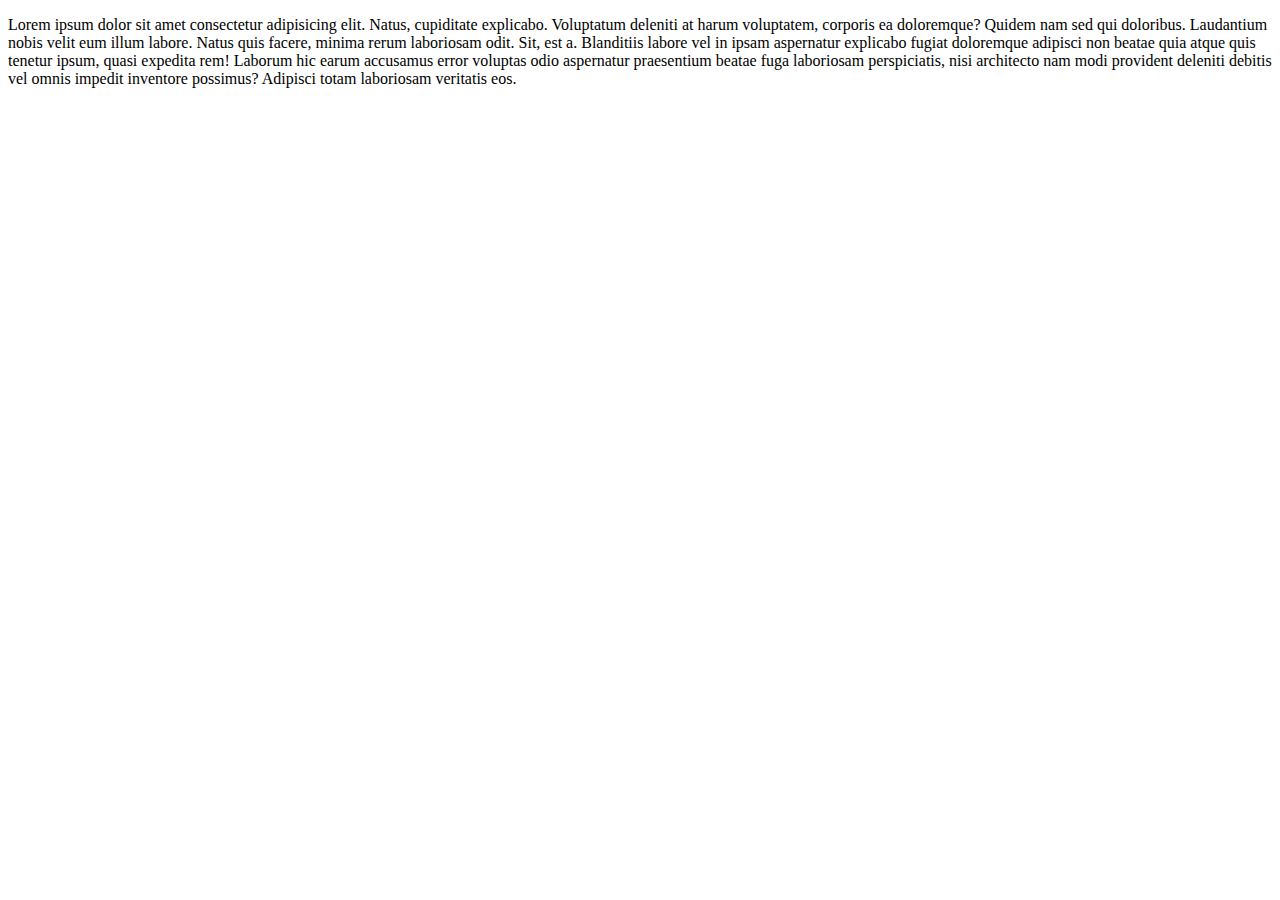
==== index.html @ 53a68057 "First commit" ====
<!DOCTYPE html>
<html lang="en">
<head>
    <meta charset="UTF-8">
    <meta name="viewport" content="width=device-width, initial-scale=1.0">
    <title>Document</title>
</head>
<body>
    <p><span>Lorem ipsum dolor sit amet consectetur adipisicing elit. Natus, cupiditate explicabo.
         Voluptatum deleniti at harum voluptatem, corporis ea doloremque? Quidem nam sed qui doloribus.
          Laudantium nobis velit eum illum labore.</span>
          <span>Natus quis facere, minima rerum laboriosam odit. Sit, est a. Blanditiis labore vel in ipsam
             aspernatur explicabo fugiat doloremque adipisci non beatae quia atque quis tenetur ipsum, quasi expedita rem!</span>
             <span>Laborum hic earum accusamus error voluptas odio aspernatur praesentium beatae fuga laboriosam perspiciatis, nisi architecto nam modi provident deleniti debitis vel omnis impedit
         inventore possimus? Adipisci totam laboriosam veritatis eos.</span></p>
</body>
</html>
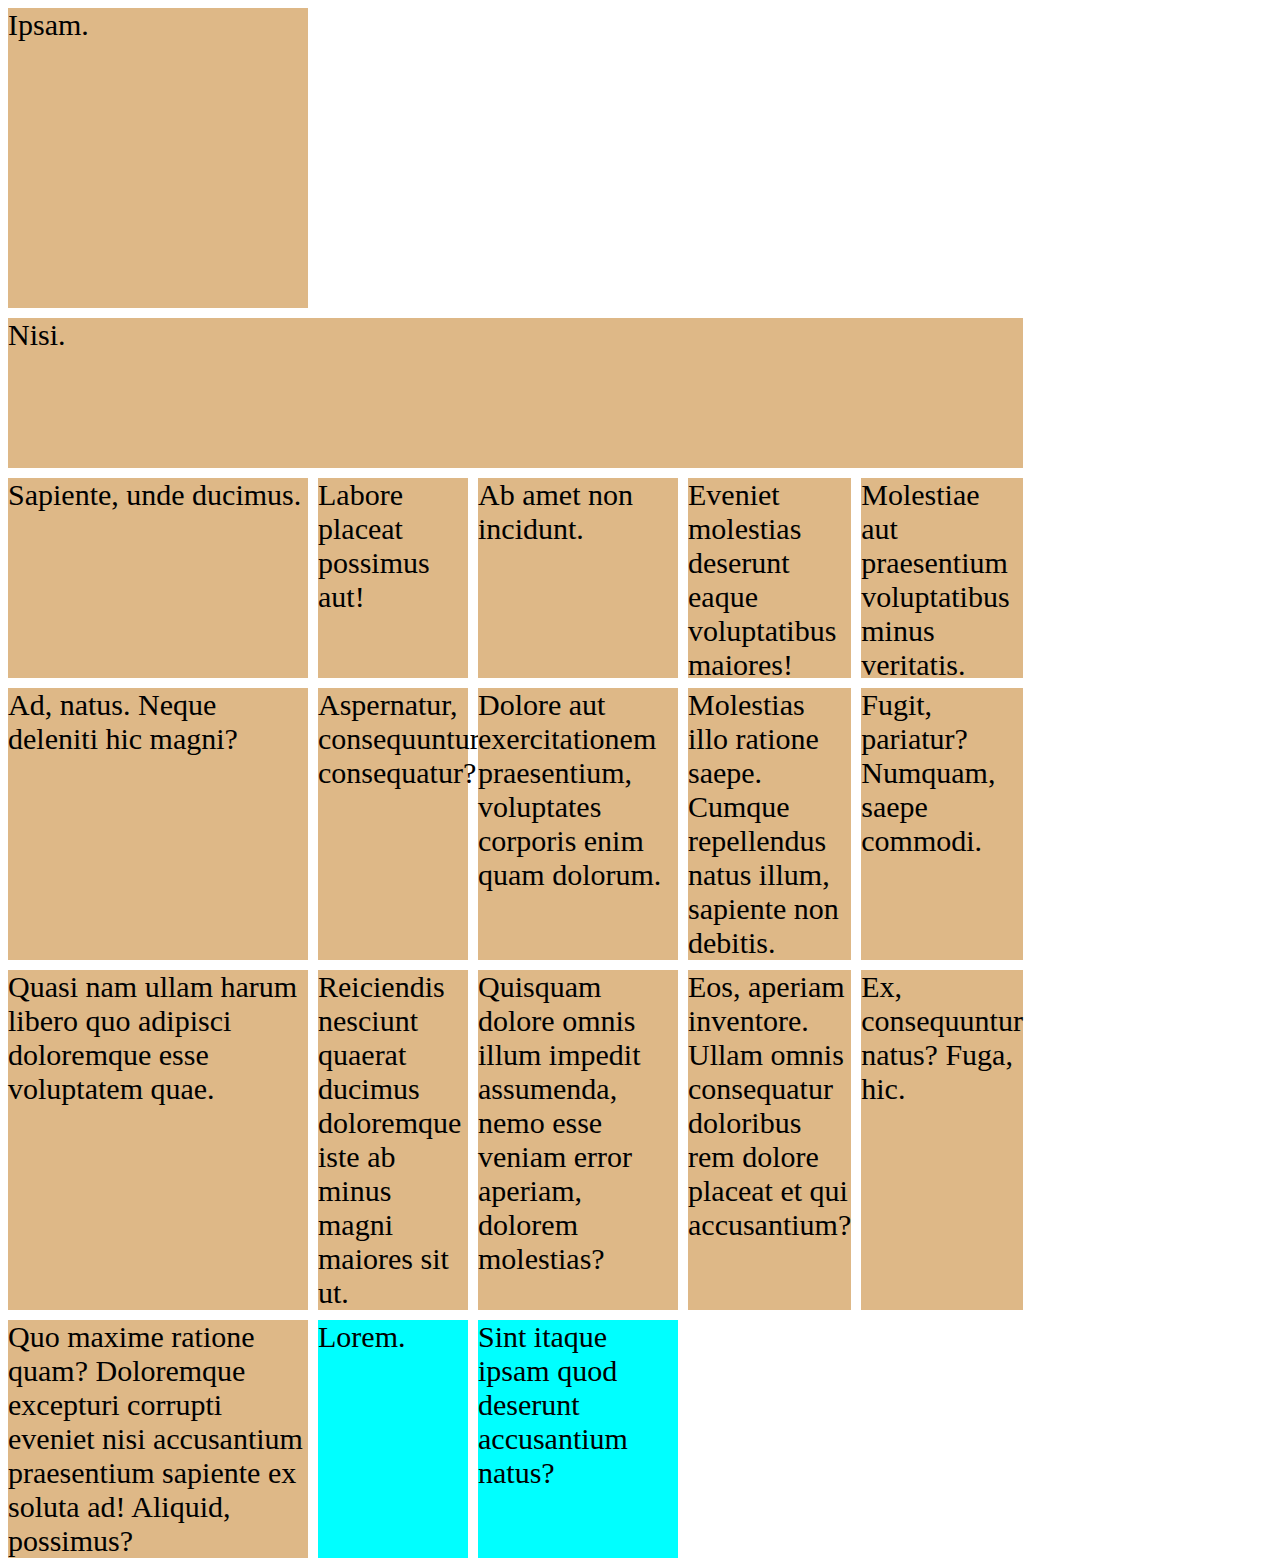
==== commit 699fb56f: "debug" ====
--- a/index.html
+++ b/index.html
@@ -4,14 +4,57 @@
     <meta charset="UTF-8">
     <meta name="viewport" content="width=device-width, initial-scale=1.0">
     <title>Document</title>
+    <link rel="stylesheet" href="style.css">
 </head>
 <body>
-    <p><span>Lorem ipsum dolor sit amet consectetur adipisicing elit. Natus, cupiditate explicabo.
-         Voluptatum deleniti at harum voluptatem, corporis ea doloremque? Quidem nam sed qui doloribus.
-          Laudantium nobis velit eum illum labore.</span>
-          <span>Natus quis facere, minima rerum laboriosam odit. Sit, est a. Blanditiis labore vel in ipsam
-             aspernatur explicabo fugiat doloremque adipisci non beatae quia atque quis tenetur ipsum, quasi expedita rem!</span>
-             <span>Laborum hic earum accusamus error voluptas odio aspernatur praesentium beatae fuga laboriosam perspiciatis, nisi architecto nam modi provident deleniti debitis vel omnis impedit
-         inventore possimus? Adipisci totam laboriosam veritatis eos.</span></p>
+<!-- <form action="mail.php" method="post">
+  <div>
+  <label for="username"> Ваше имя</label>
+  <input id="username" type="text" name="username" placeholder="ваше имя" >
+</div>
+  <input style="border: pink;background-color:pink;" type="tel" name="phone" placeholder="Ваш номер телефона">
+  <input style="border:pink; background-color:pink;" type="email" name="email"placeholder="Введите адрес вашей почты">
+  <input style="border:pink;background-color:pink;" type="text" name="about" placeholder="Расскажите о себе">
+  <input type="date" name="birthday"placeholder="Ваш день рождения">
+  <select name="gender">
+<option value="1">Мужской</option>
+<option value="2">Женский</option>
+  </select>
+  <input type="radio">
+  <input type="checkbox">
+  <input style="background-color: brown;" type="submit"placeholder="Отправить">
+</form>
+<div class="fat">
+<iframe width="560" height="315" src="https://www.youtube.com/embed/EZDqGnabo4I" title="YouTube video player" frameborder="0" allow="accelerometer; 
+  autoplay; clipboard-write; encrypted-media; gyroscope; picture-in-picture; web-share" allowfullscreen></iframe>
+</div>
+<div class="container">
+<a class="kink" href="#"> Lorem, ipsum dolor.</a>
+<a class="kink" href="#">Lorem, ipsum dolor.</a>
+<a class="kink" href="#">Lorem, ipsum dolor.</a>
+<a class="kink" href="#">Lorem, ipsum dolor.</a>
+</div> -->
+<div class="container">
+  <div class="item order-self">Lorem.</div>
+  <div class="item">Ipsam.</div>
+  <div class="item first">Nisi.</div>
+  <div class="item">Sapiente, unde ducimus.</div>
+  <div class="item grid-area">Labore placeat possimus aut!</div>
+  <div class="item">Ab amet non incidunt.</div>
+  <div class="item">Eveniet molestias deserunt eaque voluptatibus maiores!</div>
+  <div class="item">Molestiae aut praesentium voluptatibus minus veritatis.</div>
+  <div class="item">Ad, natus. Neque deleniti hic magni?</div>
+  <div class="item order-self">Sint itaque ipsam quod deserunt accusantium natus?</div>
+  <div class="item">Aspernatur, consequuntur consequatur?</div>
+  <div class="item">Dolore aut exercitationem praesentium, voluptates corporis enim quam dolorum.</div>
+  <div class="item">Molestias illo ratione saepe. Cumque repellendus natus illum, sapiente non debitis.</div>
+  <div class="item">Fugit, pariatur? Numquam, saepe commodi.</div>
+  <div class="item">Quasi nam ullam harum libero quo adipisci doloremque esse voluptatem quae.</div>
+  <div class="item">Reiciendis nesciunt quaerat ducimus doloremque iste ab minus magni maiores sit ut.</div>
+  <div class="item">Quisquam dolore omnis illum impedit assumenda, nemo esse veniam error aperiam, dolorem molestias?</div>
+  <div class="item">Eos, aperiam inventore. Ullam omnis consequatur doloribus rem dolore placeat et qui accusantium?</div>
+  <div class="item">Ex, consequuntur natus? Fuga, hic.</div>
+  <div class="item">Quo maxime ratione quam? Doloremque excepturi corrupti eveniet nisi accusantium praesentium sapiente ex soluta ad! Aliquid, possimus?</div>
+</div>
 </body>
-</html>+</html> --- a/style.css
+++ b/style.css
@@ -0,0 +1,36 @@
+/* form{
+display: flex;
+flex-direction: column;
+width: 1000px;
+gap: 10px;
+background-color: aqua;
+}
+.fat{
+margin:5px;
+float: right ;
+position: relative;
+bottom:250px;
+right:70px;
+} */
+.container{
+width: 760px;
+margin:0;
+display: grid;
+grid-template-columns: 300px 150px 200px;
+grid-template-rows: 300px 150px 200px;
+gap: 10px;
+}
+.item{
+background-color: burlywood;
+font-size: 30px;
+}
+.order-self{
+order: 4;
+background-color: aqua;
+}
+.grid-area{
+grid-area: span;
+}
+.first{
+    grid-column: 1/6;
+}